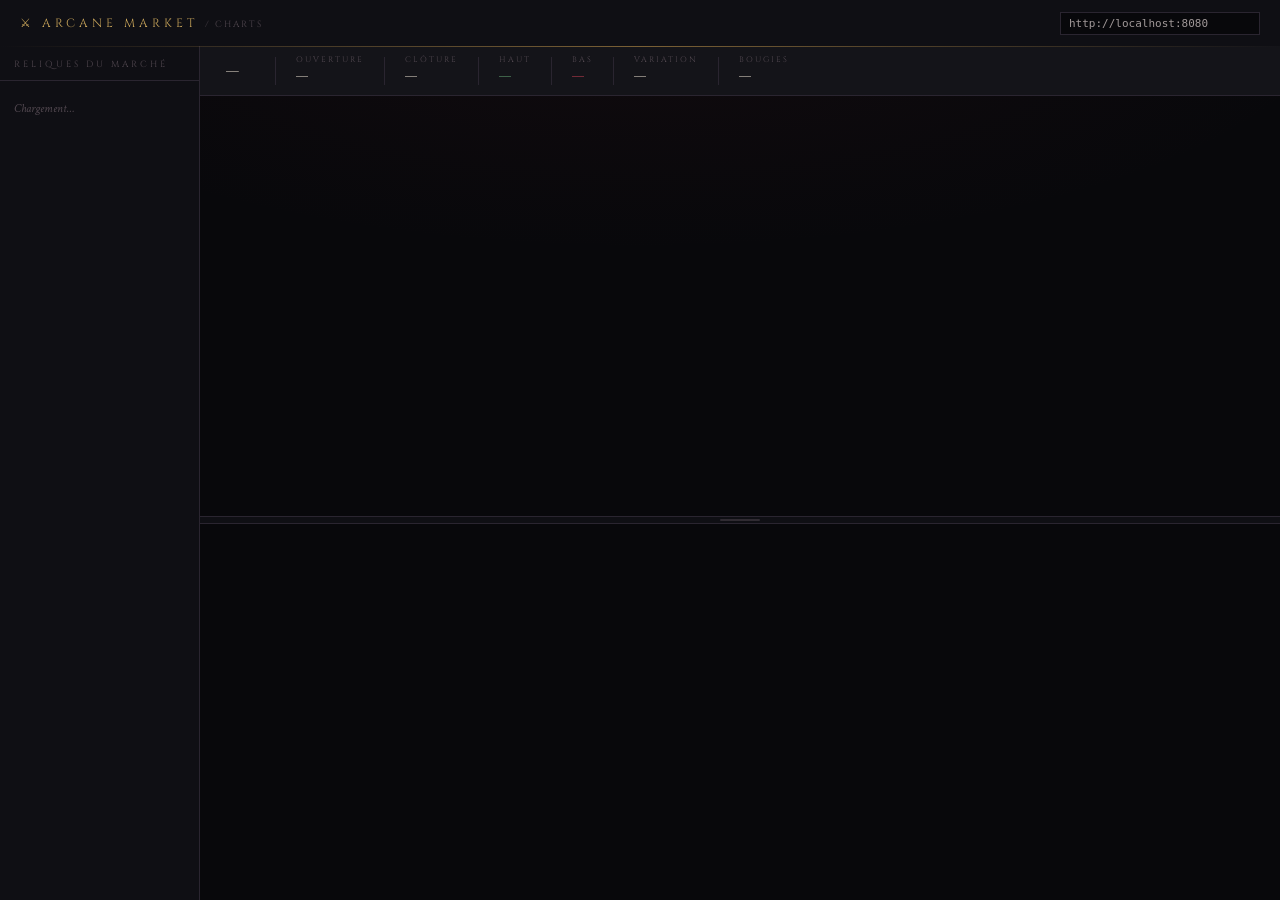
==== src/main/webapp/charts.html @ ffd97e5c "feat - add charts for price OHLC" ====
<!DOCTYPE html>
<html lang="fr">
<head>
<meta charset="UTF-8">
<title>Chart — Price History</title>
<link href="https://fonts.googleapis.com/css2?family=Cinzel:wght@400;600&family=Crimson+Text:ital,wght@0,400;0,600;1,400&display=swap" rel="stylesheet">
<style>
  :root {
    --bg:         #08080b;
    --surface:    #0f0f14;
    --surface2:   #141419;
    --border:     #2a2530;
    --border2:    #3a2f45;
    --gold:       #c9a55a;
    --gold-dim:   #7a6035;
    --crimson:    #8b2d3a;
    --crimson-hi: #b03a4a;
    --stone:      #a09898;
    --muted:      #524850;
    --text:       #ccc4b8;
    --bull:       #5a9468;
    --bull-dim:   #2a4a34;
    --bear:       #8b2d3a;
    --bear-dim:   #3a1a1e;
    --ff-title:   'Cinzel', serif;
    --ff-body:    'Crimson Text', serif;
  }

  * { box-sizing: border-box; margin: 0; padding: 0; }
  body {
    background: var(--bg); color: var(--text);
    font-family: var(--ff-body); font-size: 15px; height: 100vh;
    display: flex; flex-direction: column; overflow: hidden;
    background-image: radial-gradient(ellipse 80% 40% at 50% 0%, rgba(139,45,58,.07) 0%, transparent 70%);
  }

  /* ── TOPBAR ── */
  #topbar {
    display: flex; align-items: center; gap: 16px;
    padding: 0 20px; height: 46px; flex-shrink: 0;
    background: var(--surface); position: relative; z-index: 10;
  }
  #topbar::after {
    content: ''; position: absolute; bottom: -1px; left: 0; right: 0; height: 1px;
    background: linear-gradient(90deg, transparent, var(--gold-dim), transparent);
  }
  .logo { font-family: var(--ff-title); font-size: 12px; letter-spacing: 4px; color: var(--gold); text-transform: uppercase; white-space: nowrap; }
  .logo span { color: var(--muted); font-size: 9px; letter-spacing: 2px; }
  #base-url-input {
    margin-left: auto; background: var(--bg); border: 1px solid var(--border);
    color: var(--stone); padding: 4px 8px; font-family: monospace; font-size: 11px; width: 200px;
  }
  #base-url-input:focus { outline: none; border-color: var(--gold-dim); }

  /* ── BODY BELOW TOPBAR ── */
  #layout {
    flex: 1; display: flex; overflow: hidden;
  }

  /* ── SIDEBAR ── */
  #sidebar {
    width: 200px; flex-shrink: 0;
    background: var(--surface); border-right: 1px solid var(--border);
    display: flex; flex-direction: column; overflow: hidden;
  }
  #sidebar-header {
    padding: 12px 14px 10px;
    font-family: var(--ff-title); font-size: 9px; letter-spacing: 3px;
    text-transform: uppercase; color: var(--muted);
    border-bottom: 1px solid var(--border); flex-shrink: 0;
  }
  #item-list { flex: 1; overflow-y: auto; }
  #item-list::-webkit-scrollbar { width: 3px; }
  #item-list::-webkit-scrollbar-track { background: transparent; }
  #item-list::-webkit-scrollbar-thumb { background: var(--border2); }
  .item-entry {
    display: flex; align-items: center; gap: 10px;
    padding: 9px 14px; cursor: pointer;
    border-bottom: 1px solid var(--border); transition: background .12s;
    user-select: none;
  }
  .item-entry:hover { background: var(--surface2); }
  .item-entry.active {
    background: var(--surface2);
    border-left: 2px solid var(--gold-dim);
    padding-left: 12px;
  }
  .item-entry .ie-icon { font-size: 18px; flex-shrink: 0; line-height: 1; }
  .item-entry .ie-name {
    font-family: var(--ff-title); font-size: 10px; letter-spacing: .5px;
    color: var(--stone); white-space: nowrap; overflow: hidden; text-overflow: ellipsis;
  }
  .item-entry.active .ie-name { color: var(--gold); }
  .item-entry .ie-rarity {
    font-family: var(--ff-title); font-size: 7px; letter-spacing: 1px;
    text-transform: uppercase; margin-top: 2px;
  }
  .r-COMMON   { color: var(--muted); }
  .r-UNCOMMON { color: #3a7850; }
  .r-RARE     { color: #6a48a0; }
  .r-EPIC     { color: #9a6820; }
  #sidebar-empty { padding: 20px 14px; font-size: 12px; color: var(--muted); font-style: italic; }

  /* ── MAIN CONTENT ── */
  #main-content { flex: 1; display: flex; flex-direction: column; overflow: hidden; }

  /* ── STATS BAR ── */
  #stats-bar {
    display: flex; align-items: center; gap: 20px; flex-wrap: wrap;
    padding: 8px 20px; background: var(--surface2);
    border-bottom: 1px solid var(--border); flex-shrink: 0;
  }
  #chart-title {
    font-family: var(--ff-title); font-size: 12px; letter-spacing: 2px;
    color: var(--text); margin-right: 8px; white-space: nowrap;
  }
  #chart-title span { font-size: 16px; margin-right: 6px; }
  .stat { display: flex; flex-direction: column; gap: 1px; }
  .stat-label { font-family: var(--ff-title); font-size: 8px; letter-spacing: 2px; text-transform: uppercase; color: var(--muted); }
  .stat-value { font-family: var(--ff-title); font-size: 15px; color: var(--text); }
  .stat-value.up   { color: var(--bull); }
  .stat-value.down { color: var(--crimson-hi); }
  .sep { width: 1px; height: 28px; background: var(--border); flex-shrink: 0; }

  /* ── CHART AREA ── */
  #chart-wrap {
    position: relative; padding: 12px 0 0 0;
    display: flex;
    height: 420px; min-height: 180px; max-height: calc(100vh - 120px);
    flex-shrink: 0;
  }
  #y-axis-canvas { width: 58px; flex-shrink: 0; }
  #chart-container { flex: 1; position: relative; overflow: hidden; }
  canvas { display: block; }

  /* drag handle */
  #resize-handle {
    height: 8px; cursor: ns-resize; flex-shrink: 0;
    display: flex; align-items: center; justify-content: center;
    background: var(--surface); border-top: 1px solid var(--border); border-bottom: 1px solid var(--border);
    user-select: none;
  }
  #resize-handle::before {
    content: ''; width: 40px; height: 2px;
    background: var(--muted); border-radius: 1px; opacity: .5;
  }
  #resize-handle:hover::before { background: var(--gold-dim); opacity: 1; }

  #tooltip {
    position: absolute; pointer-events: none;
    background: var(--surface2); border: 1px solid var(--border2);
    padding: 10px 14px; font-family: var(--ff-body); font-size: 13px;
    display: none; white-space: nowrap; z-index: 10;
  }
  #tooltip .t-title { font-family: var(--ff-title); font-size: 10px; letter-spacing: 2px; color: var(--gold); margin-bottom: 6px; }
  #tooltip .t-row { display: flex; justify-content: space-between; gap: 16px; color: var(--stone); margin: 2px 0; }
  #tooltip .t-row span { color: var(--text); }
  #crosshair-v, #crosshair-h {
    position: absolute; pointer-events: none; display: none;
    background: var(--muted); opacity: .3;
  }
  #crosshair-v { width: 1px; top: 0; bottom: 0; }
  #crosshair-h { height: 1px; left: 0; right: 0; }
  #empty-state {
    position: absolute; inset: 0; display: none;
    align-items: center; justify-content: center;
    font-family: var(--ff-body); font-size: 16px; color: var(--muted); font-style: italic;
  }
</style>
</head>
<body>

<div id="topbar">
  <div class="logo">⚔ Arcane Market <span>/ charts</span></div>
  <input id="base-url-input" type="text" value="http://localhost:8080" />
</div>

<div id="layout">

  <!-- SIDEBAR -->
  <div id="sidebar">
    <div id="sidebar-header">Reliques du marché</div>
    <div id="item-list">
      <div id="sidebar-empty">Chargement…</div>
    </div>
  </div>

  <!-- MAIN -->
  <div id="main-content">

    <div id="stats-bar">
      <div id="chart-title"><span id="ct-icon"></span><span id="ct-name">—</span></div>
      <div class="sep"></div>
      <div class="stat"><div class="stat-label">Ouverture</div><div class="stat-value" id="s-open">—</div></div>
      <div class="sep"></div>
      <div class="stat"><div class="stat-label">Clôture</div><div class="stat-value" id="s-close">—</div></div>
      <div class="sep"></div>
      <div class="stat"><div class="stat-label">Haut</div><div class="stat-value up" id="s-high">—</div></div>
      <div class="sep"></div>
      <div class="stat"><div class="stat-label">Bas</div><div class="stat-value down" id="s-low">—</div></div>
      <div class="sep"></div>
      <div class="stat"><div class="stat-label">Variation</div><div class="stat-value" id="s-change">—</div></div>
      <div class="sep"></div>
      <div class="stat"><div class="stat-label">Bougies</div><div class="stat-value" id="s-count">—</div></div>
    </div>

    <div id="chart-wrap">
      <canvas id="y-axis-canvas"></canvas>
      <div id="chart-container">
        <canvas id="main-canvas"></canvas>
        <div id="crosshair-v"></div>
        <div id="crosshair-h"></div>
        <div id="tooltip">
          <div class="t-title" id="tt-idx">—</div>
          <div class="t-row">O <span id="tt-o">—</span></div>
          <div class="t-row">H <span id="tt-h">—</span></div>
          <div class="t-row">L <span id="tt-l">—</span></div>
          <div class="t-row">C <span id="tt-c">—</span></div>
        </div>
        <div id="empty-state">Sélectionne un item dans le menu.</div>
      </div>
    </div>
    <div id="resize-handle"></div>

  </div>
</div>

<script>
const BULL_BODY   = '#3a6648';
const BULL_STROKE = '#5a9468';
const BEAR_BODY   = '#4a1e24';
const BEAR_STROKE = '#8b2d3a';
const DOJI_STROKE = '#7a6035';
const GRID_COLOR  = 'rgba(42,37,48,.6)';
const TEXT_COLOR  = '#524850';

let candles = [];
let hoveredIdx = -1;

const mainCanvas = document.getElementById('main-canvas');
const yCanvas    = document.getElementById('y-axis-canvas');
const mc = mainCanvas.getContext('2d');
const yc = yCanvas.getContext('2d');

// ── Drag resize ───────────────────────────────────────────────────
const chartWrap    = document.getElementById('chart-wrap');
const resizeHandle = document.getElementById('resize-handle');
let dragging = false, dragStartY = 0, dragStartH = 0;

resizeHandle.addEventListener('mousedown', e => {
  dragging    = true;
  dragStartY  = e.clientY;
  dragStartH  = chartWrap.offsetHeight;
  document.body.style.cursor = 'ns-resize';
  document.body.style.userSelect = 'none';
});
document.addEventListener('mousemove', e => {
  if (!dragging) return;
  const delta = e.clientY - dragStartY;
  const newH  = Math.max(180, Math.min(window.innerHeight - 130, dragStartH + delta));
  chartWrap.style.height = newH + 'px';
});
document.addEventListener('mouseup', () => {
  if (!dragging) return;
  dragging = false;
  document.body.style.cursor = '';
  document.body.style.userSelect = '';
});

// ── Resize ────────────────────────────────────────────────────────
function resize() {
  const wrap = document.getElementById('chart-container');
  const dpr  = window.devicePixelRatio || 1;
  const W    = wrap.clientWidth;
  const H    = wrap.clientHeight;
  mainCanvas.width  = W * dpr;
  mainCanvas.height = H * dpr;
  mainCanvas.style.width  = W + 'px';
  mainCanvas.style.height = H + 'px';
  mc.setTransform(1, 0, 0, 1, 0, 0);
  mc.scale(dpr, dpr);
  yCanvas.width  = 58 * dpr;
  yCanvas.height = H  * dpr;
  yCanvas.style.width  = '58px';
  yCanvas.style.height = H + 'px';
  yc.setTransform(1, 0, 0, 1, 0, 0);
  yc.scale(dpr, dpr);
  draw();
}

const base = () => document.getElementById('base-url-input').value.replace(/\/$/, '');
let activeItemId = null;

async function loadItems() {
  const list = document.getElementById('item-list');
  try {
    const token = localStorage.getItem('token');
    const res   = await fetch(base() + '/api/market/blueprints',
      token ? { headers: { 'Authorization': 'Bearer ' + token } } : {});
    const items = await res.json();
    list.innerHTML = '';
    if (!items.length) {
      list.innerHTML = '<div id="sidebar-empty">Marché vide.</div>'; return;
    }
    items.forEach(item => {
      const el = document.createElement('div');
      el.className = 'item-entry';
      el.dataset.id = item.marketId;
      el.innerHTML = `
        <div class="ie-icon">${item.icon || '🗡️'}</div>
        <div>
          <div class="ie-name">${item.title}</div>
          <div class="ie-rarity r-${item.rarity || 'COMMON'}">${item.rarity || ''}</div>
        </div>`;
      el.onclick = () => selectItem(item.blueprintId, item.title, item.icon);
      list.appendChild(el);
    });
    // auto-select first
    if (items.length) selectItem(items[0].blueprintId, items[0].title, items[0].icon);
  } catch(e) {
    list.innerHTML = '<div id="sidebar-empty">Erreur de chargement.</div>';
    console.warn(e);
  }
}

function selectItem(id, title, icon) {
  activeItemId = id;
  // highlight
  document.querySelectorAll('.item-entry').forEach(el => {
    el.classList.toggle('active', el.dataset.id == id);
  });
  document.getElementById('ct-icon').textContent = (icon || '🗡️') + ' ';
  document.getElementById('ct-name').textContent = title;
  loadChart(id);
}

async function loadChart(id) {
  if (!id) return;
  document.getElementById('empty-state').style.display = 'none';
  try {
    const token = localStorage.getItem('token');
    const res   = await fetch(base() + '/api/market/history/' + id,
      token ? { headers: { 'Authorization': 'Bearer ' + token } } : {});
    if (!res.ok) throw new Error(res.statusText);
    candles = await res.json();
    updateStats(candles);
    draw();
  } catch(e) {
    candles = [];
    document.getElementById('empty-state').style.display = 'flex';
    console.error(e);
  }
}

// ── Stats bar ─────────────────────────────────────────────────────
function updateStats(data) {
  if (!data.length) return;
  const first = data[0], last = data[data.length - 1];
  const high  = Math.max(...data.map(c => c.high));
  const low   = Math.min(...data.map(c => c.low));
  const pct   = ((last.close - first.open) / first.open * 100).toFixed(1);
  document.getElementById('s-open').textContent  = first.open  + ' ◆';
  document.getElementById('s-close').textContent = last.close  + ' ◆';
  document.getElementById('s-high').textContent  = high        + ' ◆';
  document.getElementById('s-low').textContent   = low         + ' ◆';
  document.getElementById('s-count').textContent = data.length;
  const ch = document.getElementById('s-change');
  ch.textContent = (pct >= 0 ? '+' : '') + pct + '%';
  ch.className = 'stat-value ' + (pct >= 0 ? 'up' : 'down');
}

// ── Draw ──────────────────────────────────────────────────────────
const TOTAL_SLOTS = 50;

function draw() {
  const dpr = window.devicePixelRatio || 1;
  const W   = mainCanvas.width;
  const H   = mainCanvas.height;
  mc.clearRect(0, 0, W, H);
  yc.clearRect(0, 0, yCanvas.width, yCanvas.height);

  if (!candles.length) return;

  const PAD_TOP = 24, PAD_BOT = 24, PAD_L = 8, PAD_R = 16;
  const chartH  = H - PAD_TOP - PAD_BOT;
  const chartW  = W - PAD_L - PAD_R;

  // ── Y scale — based on real candles only ──────────────────────
  const allHigh  = Math.max(...candles.map(c => c.high));
  const allLow   = Math.min(...candles.map(c => c.low));
  const rawRange = allHigh - allLow || 1;
  const yPad     = rawRange * .12;
  const yMin     = allLow  - yPad;
  const yMax     = allHigh + yPad;
  const yRange   = yMax - yMin;
  const toY      = v => PAD_TOP + (1 - (v - yMin) / yRange) * chartH;

  // ── Grid ──────────────────────────────────────────────────────
  const gridSteps = 6;
  yc.font      = '10px Courier New';
  yc.fillStyle = TEXT_COLOR;
  yc.textAlign = 'right';

  for (let i = 0; i <= gridSteps; i++) {
    const v = yMin + yRange * (i / gridSteps);
    const y = Math.round(toY(v)) + .5;
    mc.beginPath();
    mc.strokeStyle = i === 0 || i === gridSteps ? 'rgba(42,37,48,.9)' : GRID_COLOR;
    mc.lineWidth   = 1;
    mc.moveTo(PAD_L, y); mc.lineTo(W, y); mc.stroke();
    yc.fillText(Math.round(v) + '◆', 54, y + 4);
  }

  // ── Slots: always 50 ──────────────────────────────────────────
  const slotW  = chartW / TOTAL_SLOTS;
  const bodyW  = Math.max(2, Math.min(18, slotW * .62));
  const halfW  = bodyW / 2;
  const wickW  = Math.max(1, Math.round(bodyW * .15));

  // vertical slot separators (empty zone)
  mc.strokeStyle = 'rgba(42,37,48,.2)';
  mc.lineWidth   = .5;
  for (let i = candles.length; i < TOTAL_SLOTS; i++) {
    const x = Math.round(PAD_L + i * slotW) + .5;
    mc.beginPath(); mc.moveTo(x, PAD_TOP); mc.lineTo(x, H - PAD_BOT); mc.stroke();
  }

  // empty zone tint
  if (candles.length < TOTAL_SLOTS) {
    const emptyX = PAD_L + candles.length * slotW;
    mc.fillStyle = 'rgba(10,10,14,.4)';
    mc.fillRect(emptyX, PAD_TOP, chartW - candles.length * slotW, chartH);
  }

  candles.forEach((c, i) => {
    //const cx      = PAD_L + i * slotW + slotW / 2;
    const cx = PAD_L + (candles.length - 1 - i) * slotW + slotW / 2;
    const bull    = c.close >= c.open;
    const doji    = c.open  === c.close;
    const isHover = i === hoveredIdx;

    const yHigh  = Math.round(toY(c.high));
    const yLow   = Math.round(toY(c.low));
    const yOpen  = Math.round(toY(c.open));
    const yClose = Math.round(toY(c.close));
    const yTop   = Math.min(yOpen, yClose);
    const yBot   = Math.max(yOpen, yClose);
    const bH     = Math.max(1, yBot - yTop);

    const stroke = doji ? DOJI_STROKE : (bull ? BULL_STROKE : BEAR_STROKE);
    const fill   = isHover
      ? (doji ? '#9a7030' : (bull ? '#5aaa78' : '#aa3848'))
      : (doji ? '#3a3020' : (bull ? BULL_BODY  : BEAR_BODY));

    // upper wick
    if (yHigh < yTop) {
      mc.beginPath(); mc.strokeStyle = stroke; mc.lineWidth = wickW;
      mc.moveTo(Math.round(cx) + .5, yHigh);
      mc.lineTo(Math.round(cx) + .5, yTop); mc.stroke();
    }
    // lower wick
    if (yLow > yBot) {
      mc.beginPath(); mc.strokeStyle = stroke; mc.lineWidth = wickW;
      mc.moveTo(Math.round(cx) + .5, yBot);
      mc.lineTo(Math.round(cx) + .5, yLow); mc.stroke();
    }
    // body
    const bx = Math.round(cx - halfW);
    if (doji) {
      mc.beginPath(); mc.strokeStyle = DOJI_STROKE; mc.lineWidth = isHover ? 2 : 1.5;
      mc.moveTo(bx, yOpen); mc.lineTo(bx + bodyW, yOpen); mc.stroke();
    } else {
      mc.fillStyle = fill; mc.strokeStyle = stroke; mc.lineWidth = isHover ? 1.5 : 1;
      mc.beginPath(); mc.rect(bx, yTop, bodyW, bH); mc.fill(); mc.stroke();
    }
    if (isHover && !doji) {
      mc.strokeStyle = bull ? '#8addb0' : '#e05878'; mc.lineWidth = .5;
      mc.strokeRect(bx - 1, yTop - 1, bodyW + 2, bH + 2);
    }

    // x-axis label every 5 slots
    if (i % 5 === 0 || i === candles.length - 1) {
      mc.fillStyle = TEXT_COLOR; mc.font = '9px Courier New'; mc.textAlign = 'center';
      //mc.fillText(i + 1, Math.round(cx), H - 6);
      mc.fillText(candles.length - i, Math.round(cx), H - 6);
    }
  });

  // "slots remaining" label
  if (candles.length < TOTAL_SLOTS) {
    const remaining = TOTAL_SLOTS - candles.length;
    const labelX    = PAD_L + candles.length * slotW + (remaining * slotW) / 2;
    mc.fillStyle  = 'rgba(82,72,80,.35)';
    mc.font       = 'italic 11px Crimson Text, serif';
    mc.textAlign  = 'center';
    mc.fillText(`${remaining} bougies à venir`, labelX, H / 2);
  }
}

// ── Tooltip / crosshair ───────────────────────────────────────────
mainCanvas.addEventListener('mousemove', e => {
  if (!candles.length) return;
  const rect = mainCanvas.getBoundingClientRect();
  const mx   = e.clientX - rect.left;
  const my   = e.clientY - rect.top;
  const W    = mainCanvas.width;
  const PAD_L = 10;
  const candleGap = (W - PAD_L * 2) / TOTAL_SLOTS;
  const idx = Math.round((mx - PAD_L) / candleGap - .5);

  // crosshairs
  document.getElementById('crosshair-v').style.cssText = `display:block;left:${mx}px;top:0;bottom:0;width:1px`;
  document.getElementById('crosshair-h').style.cssText = `display:block;top:${my}px;left:0;right:0;height:1px`;

  if (idx < 0 || idx >= candles.length) {
    hideTooltip(); hoveredIdx = -1; draw(); return;
  }
  if (idx !== hoveredIdx) { hoveredIdx = idx; draw(); }

  const c = candles[idx];
  const bull = c.close >= c.open;
  const tt = document.getElementById('tooltip');
  document.getElementById('tt-idx').textContent = `Bougie ${idx + 1} / ${candles.length}`;
  document.getElementById('tt-o').textContent = c.open  + ' ◆';
  document.getElementById('tt-h').textContent = c.high  + ' ◆';
  document.getElementById('tt-l').textContent = c.low   + ' ◆';
  document.getElementById('tt-c').textContent = c.close + ' ◆';
  document.getElementById('tt-c').style.color = bull ? 'var(--bull)' : 'var(--crimson-hi)';

  let tx = mx + 14, ty = my - 80;
  if (tx + 140 > mainCanvas.clientWidth) tx = mx - 154;
  if (ty < 0) ty = my + 14;
  tt.style.cssText = `display:block;left:${tx}px;top:${ty}px`;
});

mainCanvas.addEventListener('mouseleave', () => {
  hideTooltip(); hoveredIdx = -1; draw();
  document.getElementById('crosshair-v').style.display = 'none';
  document.getElementById('crosshair-h').style.display = 'none';
});

function hideTooltip() { document.getElementById('tooltip').style.display = 'none'; }

// ── Init ──────────────────────────────────────────────────────────
window.addEventListener('load', () => {
  const observer = new ResizeObserver(() => resize());
  observer.observe(document.getElementById('chart-container'));

  if (!localStorage.getItem('token')) {

  } else {
    loadItems();
  }
});
</script>
</body>
</html>
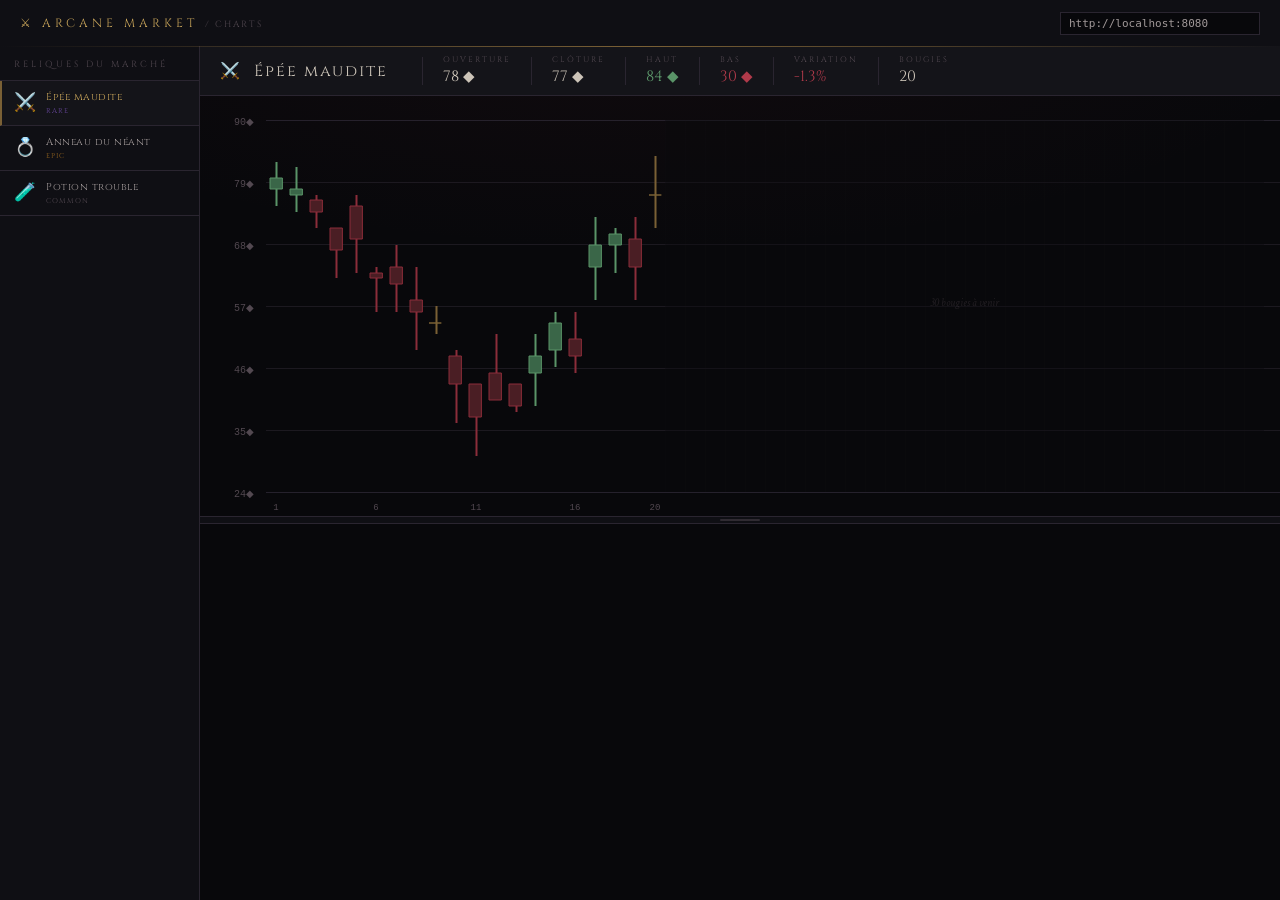
==== commit ff4a1f26: "fix - repair ohlc order" ====
--- a/src/main/webapp/charts.html
+++ b/src/main/webapp/charts.html
@@ -124,14 +124,13 @@
 
   /* ── CHART AREA ── */
   #chart-wrap {
-    position: relative; padding: 12px 0 0 0;
-    display: flex;
+    display: flex; align-items: stretch;
     height: 420px; min-height: 180px; max-height: calc(100vh - 120px);
     flex-shrink: 0;
   }
   #y-axis-canvas { width: 58px; flex-shrink: 0; }
   #chart-container { flex: 1; position: relative; overflow: hidden; }
-  canvas { display: block; }
+  #main-canvas { position: absolute; top: 0; left: 0; }
 
   /* drag handle */
   #resize-handle {
@@ -271,10 +270,10 @@
 function resize() {
   const wrap = document.getElementById('chart-container');
   const dpr  = window.devicePixelRatio || 1;
-  const W    = wrap.clientWidth;
-  const H    = wrap.clientHeight;
-  mainCanvas.width  = W * dpr;
-  mainCanvas.height = H * dpr;
+  const W = wrap.clientWidth;
+  const H = wrap.clientHeight;
+  mainCanvas.width        = W * dpr;
+  mainCanvas.height       = H * dpr;
   mainCanvas.style.width  = W + 'px';
   mainCanvas.style.height = H + 'px';
   mc.setTransform(1, 0, 0, 1, 0, 0);
@@ -305,7 +304,7 @@
     items.forEach(item => {
       const el = document.createElement('div');
       el.className = 'item-entry';
-      el.dataset.id = item.marketId;
+      el.dataset.id = item.blueprintId;
       el.innerHTML = `
         <div class="ie-icon">${item.icon || '🗡️'}</div>
         <div>
@@ -316,7 +315,7 @@
       list.appendChild(el);
     });
     // auto-select first
-    if (items.length) selectItem(items[0].blueprintId, items[0].title, items[0].icon);
+    if (items.length) selectItem(items[0].marketId, items[0].title, items[0].icon);
   } catch(e) {
     list.innerHTML = '<div id="sidebar-empty">Erreur de chargement.</div>';
     console.warn(e);
@@ -374,10 +373,10 @@
 
 function draw() {
   const dpr = window.devicePixelRatio || 1;
-  const W   = mainCanvas.width;
-  const H   = mainCanvas.height;
+  const W   = mainCanvas.width  / dpr;   // CSS pixels
+  const H   = mainCanvas.height / dpr;   // CSS pixels
   mc.clearRect(0, 0, W, H);
-  yc.clearRect(0, 0, yCanvas.width, yCanvas.height);
+  yc.clearRect(0, 0, yCanvas.width / dpr, yCanvas.height / dpr);
 
   if (!candles.length) return;
 
@@ -433,8 +432,7 @@
   }
 
   candles.forEach((c, i) => {
-    //const cx      = PAD_L + i * slotW + slotW / 2;
-    const cx = PAD_L + (candles.length - 1 - i) * slotW + slotW / 2;
+    const cx      = PAD_L + i * slotW + slotW / 2;
     const bull    = c.close >= c.open;
     const doji    = c.open  === c.close;
     const isHover = i === hoveredIdx;
@@ -481,8 +479,7 @@
     // x-axis label every 5 slots
     if (i % 5 === 0 || i === candles.length - 1) {
       mc.fillStyle = TEXT_COLOR; mc.font = '9px Courier New'; mc.textAlign = 'center';
-      //mc.fillText(i + 1, Math.round(cx), H - 6);
-      mc.fillText(candles.length - i, Math.round(cx), H - 6);
+      mc.fillText(i + 1, Math.round(cx), H - 6);
     }
   });
 
@@ -503,10 +500,12 @@
   const rect = mainCanvas.getBoundingClientRect();
   const mx   = e.clientX - rect.left;
   const my   = e.clientY - rect.top;
-  const W    = mainCanvas.width;
-  const PAD_L = 10;
-  const candleGap = (W - PAD_L * 2) / TOTAL_SLOTS;
-  const idx = Math.round((mx - PAD_L) / candleGap - .5);
+  const container = document.getElementById('chart-container');
+  const W      = container.clientWidth;
+  const PAD_L  = 8;
+  const PAD_R  = 16;
+  const slotW  = (W - PAD_L - PAD_R) / TOTAL_SLOTS;
+  const idx    = Math.floor((mx - PAD_L) / slotW);
 
   // crosshairs
   document.getElementById('crosshair-v').style.cssText = `display:block;left:${mx}px;top:0;bottom:0;width:1px`;
@@ -547,7 +546,41 @@
   observer.observe(document.getElementById('chart-container'));
 
   if (!localStorage.getItem('token')) {
-
+    // Demo mode: inject fake items in sidebar
+    const fakeItems = [
+      { marketId: 1, title: 'Épée maudite',   icon: '⚔️',  rarity: 'RARE'   },
+      { marketId: 2, title: 'Anneau du néant', icon: '💍',  rarity: 'EPIC'   },
+      { marketId: 3, title: 'Potion trouble',  icon: '🧪',  rarity: 'COMMON' },
+    ];
+    const list = document.getElementById('item-list');
+    list.innerHTML = '';
+    fakeItems.forEach(item => {
+      const el = document.createElement('div');
+      el.className = 'item-entry';
+      el.dataset.id = item.marketId;
+      el.innerHTML = `<div class="ie-icon">${item.icon}</div><div><div class="ie-name">${item.title}</div><div class="ie-rarity r-${item.rarity}">${item.rarity}</div></div>`;
+      el.onclick = () => {
+        document.querySelectorAll('.item-entry').forEach(e => e.classList.remove('active'));
+        el.classList.add('active');
+        document.getElementById('ct-icon').textContent = item.icon + ' ';
+        document.getElementById('ct-name').textContent = item.title;
+        // generate demo candles
+        candles = Array.from({length: 18 + Math.floor(Math.random() * 20)}, (_, i) => {
+          const b = 40 + item.marketId * 15 + Math.sin(i / 3 + item.marketId) * 18 + Math.random() * 8;
+          const open  = Math.round(b);
+          const close = Math.round(b + (Math.random() - .45) * 14);
+          const high  = Math.round(Math.max(open, close) + Math.random() * 7);
+          const low   = Math.round(Math.min(open, close) - Math.random() * 7);
+          return { open, high, low, close };
+        });
+        updateStats(candles);
+        document.getElementById('empty-state').style.display = 'none';
+        draw();
+      };
+      list.appendChild(el);
+    });
+    // auto-click first
+    list.firstChild.click();
   } else {
     loadItems();
   }
